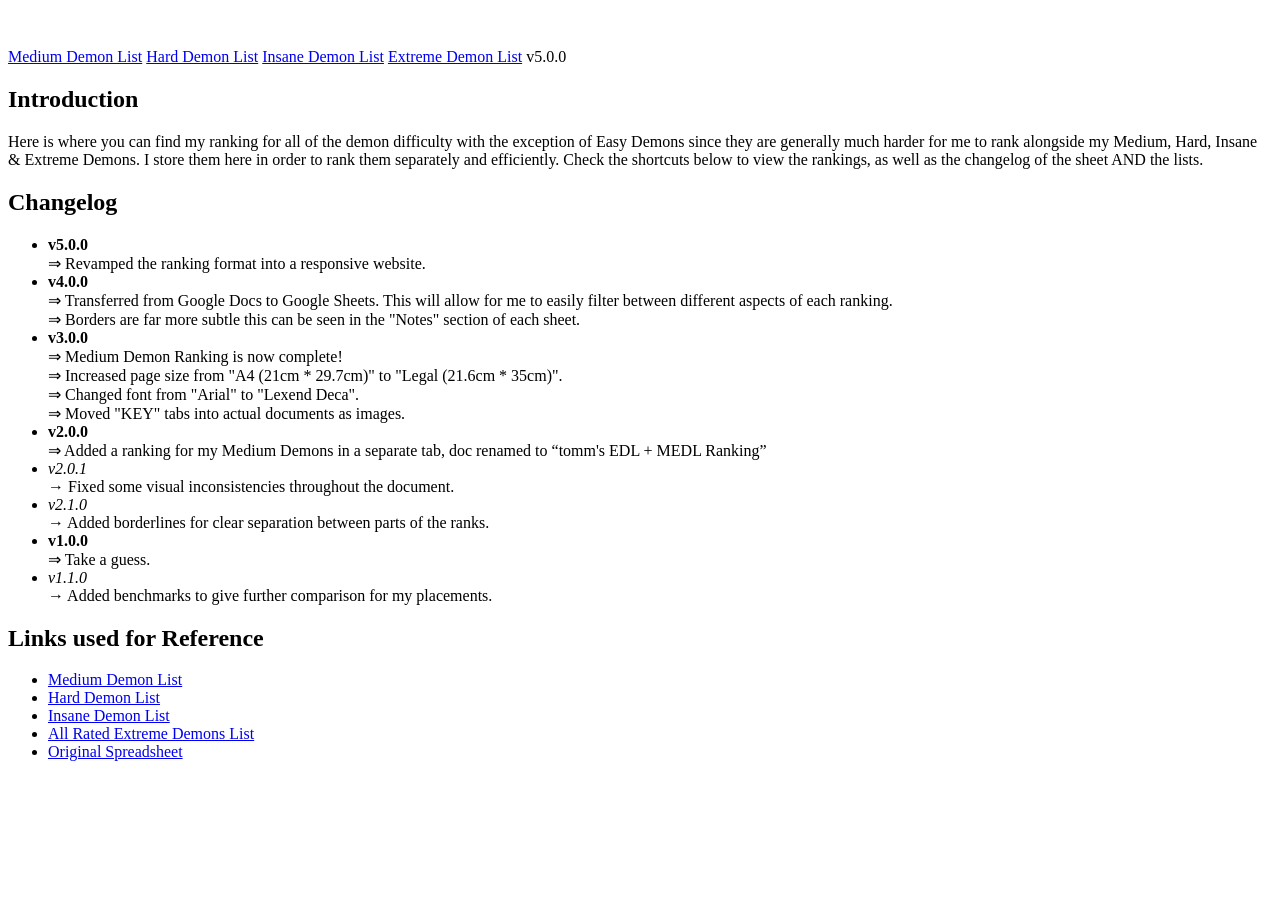
==== index.html @ d3d2cd16 "Add files via upload" ====
<!DOCTYPE html>
<html lang="en">

<head>
  <meta charset="UTF-8">
  <meta name="viewport" content="width=device-width, initial-scale=1.0">
  <title>Chahnkeh's Rankings</title>
  <link rel="icon" type="image/x-icon" href="media/favicon.ico">
  <link rel="stylesheet" href="css/styles.css">
  <link rel="preconnect" href="https://fonts.googleapis.com">
  <link href="https://fonts.googleapis.com/css2?family=Roboto:wght@400;700&display=swap" rel="stylesheet">
</head>

<body data-page="home">
  <nav class="nav-home" aria-label="Main Navigation">
    <a href="index.html" class="logo-link" aria-label="Go to homepage" aria-current="page">
      <svg class="nav-logo" width="36" height="36" viewBox="0 0 16 16" fill="none" xmlns="http://www.w3.org/2000/svg"
        aria-hidden="true" focusable="false">
        <path d="M1 6V15H6V11C6 9.89543 6.89543 9 8 9C9.10457 9 10 9.89543 10 11V15H15V6L8 0L1 6Z" fill="#FFFFFF" />
      </svg>
    </a>
    <div class="nav-links">
      <a href="pages/mdl.html">Medium Demon List</a>
      <a href="pages/hdl.html">Hard Demon List</a>
      <a href="pages/idl.html">Insane Demon List</a>
      <a href="pages/aredl.html">Extreme Demon List</a>
      <span class="version">v5.0.0</span>
    </div>
  </nav>

  <!-- Introduction -->
  <main class="container">
    <section class="card intro" aria-labelledby="intro-title">
      <h1 id="intro-title">Introduction</h1>
      <p>
        Here is where you can find my ranking for all of the demon difficulty with the exception of Easy Demons since they are generally much harder for
        me to rank alongside my Medium, Hard, Insane & Extreme Demons. I store them here in order to rank them separately and
        efficiently. Check the shortcuts below to view the rankings, as well as the changelog of the sheet AND the
        lists.
      </p>
    </section>

    <!-- Changelog -->
    <section class="card changelog" aria-labelledby="changelog-title">
      <h2 id="changelog-title">Changelog</h2>
      <ul class="changelog-list">
        <li><strong>v5.0.0</strong>
          <br> &#8658; Revamped the ranking format into a responsive website.
        </li>
        <li><strong>v4.0.0</strong>
          <br> &#8658; Transferred from Google Docs to Google Sheets. This will allow for me to easily
          filter between different aspects of each ranking.
          <br> &#8658; Borders are far more subtle this can be seen in the "Notes" section of each sheet.
        </li>
        <li><strong>v3.0.0</strong>
          <br> &#8658; Medium Demon Ranking is now complete!
          <br> &#8658; Increased page size from "A4 (21cm * 29.7cm)" to "Legal (21.6cm * 35cm)".
          <br> &#8658; Changed font from "Arial" to "Lexend Deca".
          <br> &#8658; Moved "KEY" tabs into actual documents as images.
        </li>
        <li><strong>v2.0.0</strong>
          <br> &#8658; Added a ranking for my Medium Demons in a separate tab, doc renamed to
          “tomm's EDL + MEDL Ranking”
        </li>
        <li><em>v2.0.1</em>
          <br> &#8594; Fixed some visual inconsistencies throughout the document.
        </li>
        <li><em>v2.1.0</em>
          <br> &#8594; Added borderlines for clear separation between parts of the ranks.
        </li>
        <li><strong>v1.0.0</strong>
          <br> &#8658; Take a guess.
        <li><em>v1.1.0</em>
          <br> &#8594; Added benchmarks to give further comparison for my placements.
        </li>
        </li>
      </ul>
    </section>

    <!-- Credits I guess -->
    <section class="card links" aria-labelledby="links-title">
      <h2 id="links-title">Links used for Reference</h2>
      <ul>
        <li>
          <a href="https://mediumdemonslist.pages.dev./#/" target="_blank" rel="noopener noreferrer">Medium Demon
            List</a>
        </li>
        <li>
          <a href="https://hdl.pages.dev/#/" target="_blank" rel="noopener noreferrer">Hard Demon List</a>
        </li>
        <li>
          <a href="https://insanedemonlist.com/" target="_blank" rel="noopener noreferrer">Insane Demon List</a>
        </li>
        <li>
          <a href="https://aredl.net/" target="_blank" rel="noopener noreferrer">All Rated Extreme Demons List</a>
        </li>
        <li>
          <a href="https://docs.google.com/spreadsheets/d/14DnYbEp-IvlApxYsnEAKk9LvPspGD10btbOMnEODT9k/edit?usp=sharing"
            target="_blank" rel="noopener noreferrer">Original Spreadsheet</a>
        </li>
      </ul>
    </section>
  </main>
</body>

</html>

<!-- Thank you for reading the source code I guess.
  If you see this message and have my Discord dm me the word "chopsticks." -->
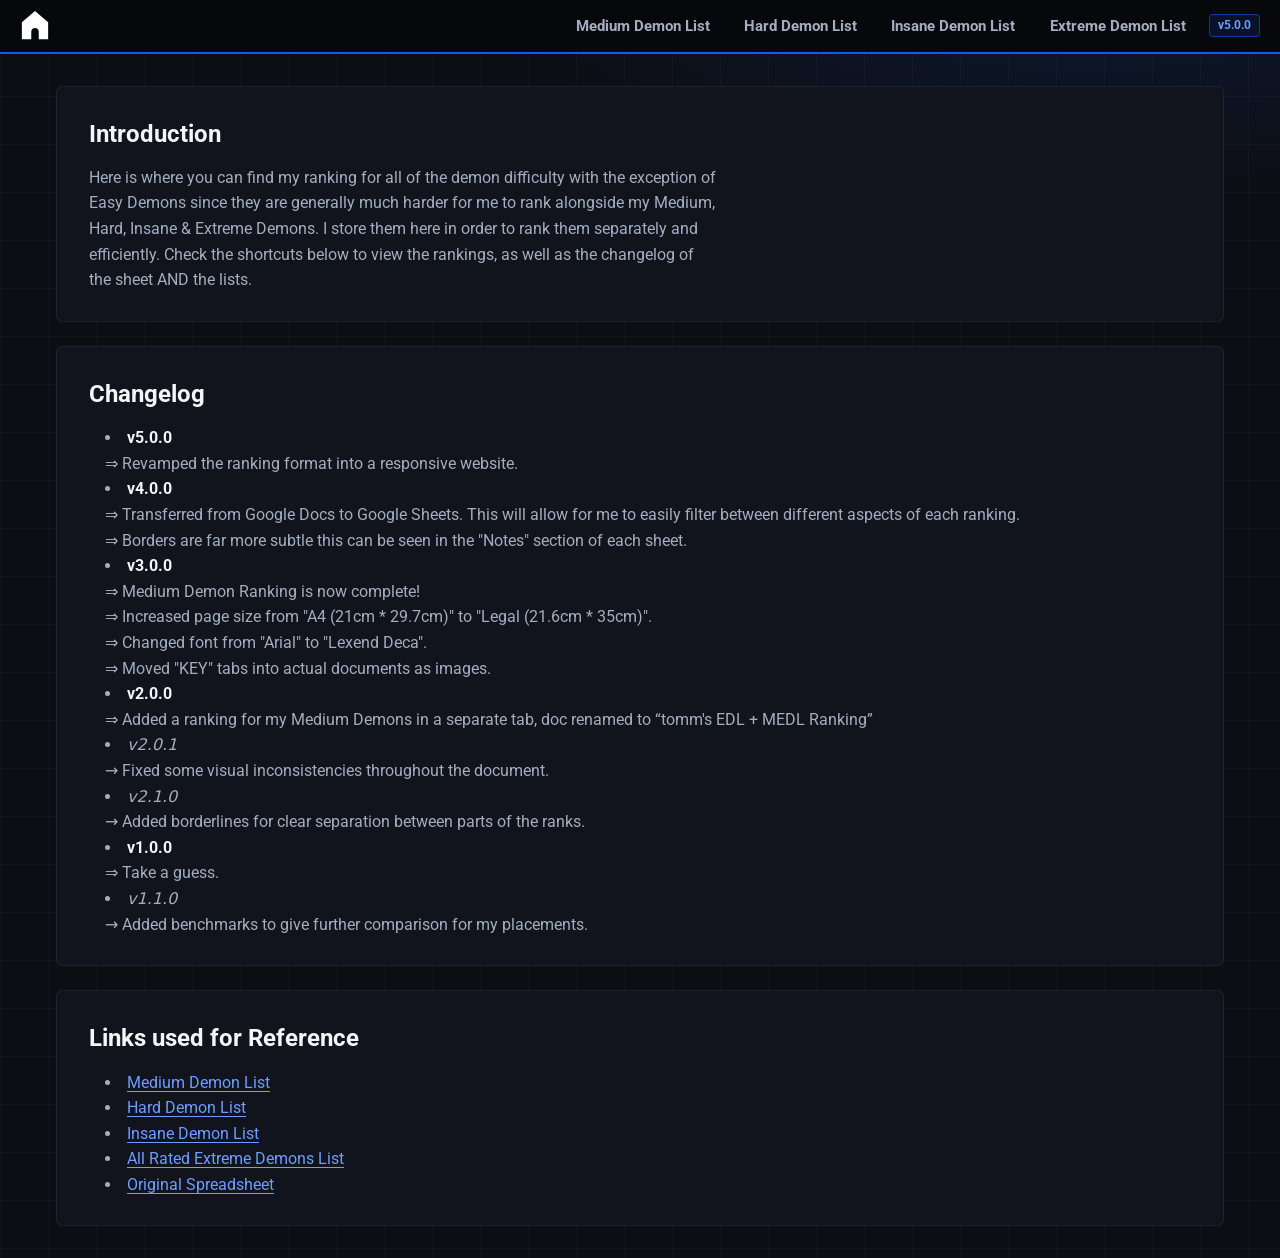
==== commit 5c14128c: "Update index.html" ====
--- a/index.html
+++ b/index.html
@@ -4,7 +4,7 @@
 <head>
   <meta charset="UTF-8">
   <meta name="viewport" content="width=device-width, initial-scale=1.0">
-  <title>Chahnkeh's Rankings</title>
+  <title>lxnarmoon website</title>
   <link rel="icon" type="image/x-icon" href="media/favicon.ico">
   <link rel="stylesheet" href="css/styles.css">
   <link rel="preconnect" href="https://fonts.googleapis.com">
--- a/css/styles.css
+++ b/css/styles.css
@@ -0,0 +1,922 @@
+:root {
+    --bg-deep: #07080c;
+    --bg-panel: #0c0e14;
+    --bg-raised: #11141c;
+    --bg-field: #090b10;
+
+    --line: #1d2230;
+    --line-strong: #2d3549;
+    --control-border: #5f6b86;
+    --text: #f3f5f9;
+    --text-dim: #a4adc0;
+
+    --radius: 6px;
+    --font-body: 'Roboto', system-ui, -apple-system, 'Segoe UI', sans-serif;
+    --font-mono: ui-monospace, 'SF Mono', 'Cascadia Mono', Menlo, Consolas, monospace;
+
+    --sidebar-w: clamp(240px, 22vw, 320px);
+
+    --accent: #125bfb;
+    --accent-text: #6f9dff;
+    --accent-rgb: 18 91 251;
+
+    color-scheme: dark;
+}
+
+body[data-page="home"] {
+    --accent: #125bfb;
+    --accent-text: #6f9dff;
+    --accent-rgb: 18 91 251;
+}
+
+body[data-page="edl"] {
+    --accent: #9944ff;
+    --accent-text: #c08cff;
+    --accent-rgb: 153 68 255;
+}
+
+body[data-page="mdl"] {
+    --accent: #ff00ff;
+    --accent-text: #ff7bff;
+    --accent-rgb: 255 0 255;
+}
+
+* {
+    box-sizing: border-box;
+    margin: 0;
+    padding: 0;
+}
+
+body {
+    min-height: 100vh;
+    display: flex;
+    flex-direction: column;
+    font-family: var(--font-body);
+    line-height: 1.6;
+    color: var(--text);
+    background-color: var(--bg-panel);
+    background-image:
+        radial-gradient(60rem 28rem at 85% -8%, rgb(var(--accent-rgb) / 0.16), transparent 70%),
+        linear-gradient(rgb(255 255 255 / 0.025) 1px, transparent 1px),
+        linear-gradient(90deg, rgb(255 255 255 / 0.025) 1px, transparent 1px);
+    background-size: auto, 48px 48px, 48px 48px;
+    background-repeat: no-repeat, repeat, repeat;
+}
+
+button,
+select,
+input {
+    font: inherit;
+    color: inherit;
+}
+
+:focus-visible {
+    outline: 2px solid var(--accent-text);
+    outline-offset: 2px;
+}
+
+nav {
+    flex: none;
+    display: flex;
+    flex-wrap: wrap;
+    justify-content: space-between;
+    align-items: center;
+    gap: 0.5rem 1rem;
+    padding: 0.5rem 1.25rem;
+    background-color: var(--bg-deep);
+    border-bottom: 2px solid var(--accent);
+}
+
+.nav-logo {
+    display: block;
+    width: 30px;
+    height: 30px;
+    transition: transform 0.25s ease-in-out;
+}
+
+.nav-logo:hover {
+    transform: scale(1.15);
+    color: #ffffffc4;
+}
+
+.logo-link {
+    display: inline-block;
+    border-radius: var(--radius);
+    color: var(--text);
+    transition: color 0.2s;
+}
+
+.logo-link:hover,
+.logo-link:focus-visible {
+    color: var(--accent-text);
+}
+
+.nav-links {
+    display: flex;
+    flex-wrap: wrap;
+    align-items: center;
+    gap: 0.25rem 0.75rem;
+}
+
+.nav-links a {
+    padding: 0.35rem 0.7rem;
+    border-radius: var(--radius);
+    color: var(--text-dim);
+    font-weight: 700;
+    font-size: 0.95rem;
+    text-decoration: none;
+    transition: background-color 0.2s, color 0.2s;
+}
+
+.nav-links a:hover {
+    color: var(--text);
+    background-color: rgb(255 255 255 / 0.07);
+}
+
+.nav-links a[aria-current="page"] {
+    color: var(--text);
+    background-color: rgb(var(--accent-rgb) / 0.2);
+}
+
+.version {
+    padding: 0.05rem 0.5rem;
+    border: 1px solid rgb(var(--accent-rgb) / 0.55);
+    border-radius: 4px;
+    background-color: rgb(var(--accent-rgb) / 0.12);
+    color: var(--accent-text);
+    font-size: 0.75rem;
+    font-weight: 700;
+}
+
+.container {
+    width: 100%;
+    max-width: 1200px;
+    margin: 2rem auto;
+    padding: 0 1rem;
+    display: flex;
+    flex-direction: column;
+    gap: 1.5rem;
+}
+
+.card {
+    padding: 1.75rem 2rem;
+    background-color: var(--bg-raised);
+    border: 1px solid var(--line);
+    border-radius: var(--radius);
+}
+
+.card h1,
+.card h2 {
+    margin-bottom: 0.75rem;
+    color: var(--text);
+}
+
+.card p {
+    max-width: 70ch;
+    color: var(--text-dim);
+}
+
+.changelog ul,
+.links ul {
+    margin-left: 1rem;
+    list-style-position: inside;
+    color: var(--text-dim);
+}
+
+.changelog strong {
+    color: var(--text);
+}
+
+.links a {
+    color: var(--accent-text);
+    text-decoration: underline;
+    text-underline-offset: 3px;
+}
+
+.links a:hover {
+    text-decoration-thickness: 2px;
+}
+
+.layout-grid {
+    flex: 1;
+    width: 100%;
+    max-width: none;
+    margin: 0;
+    padding: 0;
+    display: grid;
+    grid-template-columns: minmax(0, 1fr);
+    gap: 0;
+}
+
+.list-section {
+    min-width: 0;
+    display: flex;
+    flex-direction: column;
+    background-color: var(--bg-deep);
+    border-bottom: 1px solid var(--line);
+}
+
+.preview-section {
+    position: relative;
+    min-width: 0;
+    padding: 1rem;
+}
+
+@media (min-width: 768px) {
+
+    body[data-page="edl"],
+    body[data-page="mdl"] {
+        height: 100vh;
+        height: 100dvh;
+        min-height: 30rem;
+    }
+
+    .layout-grid {
+        min-height: 0;
+        grid-template-columns: var(--sidebar-w) minmax(0, 1fr);
+        grid-template-rows: minmax(0, 1fr);
+    }
+
+    .list-section {
+        min-height: 0;
+        border-bottom: 0;
+        border-right: 1px solid var(--line);
+    }
+
+    .preview-section {
+        min-height: 0;
+        overflow-y: auto;
+        padding: clamp(1rem, 4vw, 2.5rem);
+    }
+}
+
+.list-section h1 {
+    padding: 1rem 1rem 0.5rem;
+    font-size: 0.8rem;
+    font-weight: 700;
+    letter-spacing: 0.08em;
+    text-transform: uppercase;
+    color: var(--text);
+}
+
+.search-controls,
+.filter-controls {
+    display: flex;
+    flex-direction: column;
+    gap: 0.35rem;
+    padding: 0.25rem 1rem 0.9rem;
+}
+
+.search-controls label,
+.filter-controls label {
+    font-size: 0.8rem;
+    color: var(--text-dim);
+}
+
+.search-controls+.filter-controls {
+    padding-top: 0;
+}
+
+.search-controls input[type="search"] {
+    width: 100%;
+    min-height: 40px;
+    padding: 0.5rem 0.75rem;
+    background-color: var(--bg-field);
+    border: 1px solid var(--control-border);
+    border-radius: var(--radius);
+}
+
+.search-controls input[type="search"]:hover {
+    border-color: rgb(var(--accent-rgb) / 0.7);
+}
+
+.filter-controls select {
+    width: 100%;
+    min-height: 40px;
+    padding: 0.5rem 2.25rem 0.5rem 0.75rem;
+    background-color: var(--bg-field);
+    border: 1px solid var(--control-border);
+    border-radius: var(--radius);
+    cursor: pointer;
+    appearance: none;
+    background-image: url("data:image/svg+xml,%3Csvg xmlns='http://www.w3.org/2000/svg' width='12' height='8' viewBox='0 0 12 8'%3E%3Cpath d='M1 1.5l5 5 5-5' fill='none' stroke='%23a4adc0' stroke-width='1.8' stroke-linecap='round' stroke-linejoin='round'/%3E%3C/svg%3E");
+    background-repeat: no-repeat;
+    background-position: right 0.85rem center;
+}
+
+.filter-controls select:hover {
+    border-color: rgb(var(--accent-rgb) / 0.7);
+}
+
+.results-status {
+    min-height: 1.5rem;
+    padding: 0 1rem 0.5rem;
+    font-size: 0.8rem;
+    color: var(--text-dim);
+}
+
+.list-empty {
+    padding: 1rem;
+    font-size: 0.9rem;
+    color: var(--text-dim);
+}
+
+.ranking-list {
+    position: relative;
+    list-style: none;
+    max-height: min(50vh, 26rem);
+    overflow-y: auto;
+    border-top: 1px solid var(--line);
+    scrollbar-width: thin;
+    scrollbar-color: var(--line-strong) transparent;
+}
+
+@media (min-width: 768px) {
+    .ranking-list {
+        flex: 1;
+        min-height: 0;
+        max-height: none;
+    }
+}
+
+.ranking-item {
+    width: 100%;
+    min-height: 48px;
+    display: flex;
+    align-items: center;
+    gap: 0.75rem;
+    padding: 0.6rem 1rem;
+    background-color: transparent;
+    border: 0;
+    border-bottom: 1px solid var(--line);
+    border-left: 3px solid transparent;
+    text-align: left;
+    cursor: pointer;
+    transition: background-color 0.15s;
+}
+
+.ranking-item:hover {
+    background-color: rgb(255 255 255 / 0.05);
+}
+
+.ranking-item[aria-current="true"] {
+    background-color: rgb(var(--accent-rgb) / 0.18);
+    border-left-color: var(--accent);
+}
+
+.ranking-item:focus-visible {
+    outline-offset: -3px;
+}
+
+.rank-badge {
+    flex: none;
+    min-width: 3.5rem;
+    font-size: 0.95rem;
+    font-weight: 700;
+    font-variant-numeric: tabular-nums;
+    color: var(--accent-text);
+}
+
+.level-name {
+    font-size: 0.95rem;
+    font-weight: 700;
+    overflow-wrap: anywhere;
+}
+
+.preview-card {
+    max-width: 54rem;
+    margin-inline: auto;
+    background-color: rgb(13 15 21 / 0.92);
+    border: 1px solid var(--line);
+    border-radius: var(--radius);
+    overflow: hidden;
+}
+
+.preview-header {
+    padding: 1.25rem 1.5rem;
+    border-bottom: 1px solid rgb(var(--accent-rgb) / 0.5);
+}
+
+.preview-title {
+    font-size: clamp(1.5rem, 3vw, 2rem);
+    font-weight: 700;
+    line-height: 1.15;
+    overflow-wrap: anywhere;
+}
+
+.preview-rank {
+    margin-right: 0.5rem;
+    color: var(--accent-text);
+}
+
+.preview-meta {
+    margin-top: 0.35rem;
+    color: var(--text-dim);
+}
+
+.preview-body {
+    min-height: clamp(10rem, 32vh, 20rem);
+    padding: 1.5rem;
+}
+
+.preview-label {
+    margin-bottom: 0.5rem;
+    font-size: 0.8rem;
+    font-weight: 700;
+    letter-spacing: 0.08em;
+    text-transform: uppercase;
+    color: var(--text-dim);
+}
+
+.preview-body p {
+    max-width: 65ch;
+    line-height: 1.7;
+}
+
+.preview-stats {
+    display: grid;
+    grid-template-columns: repeat(2, minmax(0, 1fr));
+    border-top: 1px solid var(--line);
+}
+
+.stat {
+    padding: 1rem 0.75rem;
+    text-align: center;
+}
+
+.stat+.stat {
+    border-left: 1px solid var(--line);
+}
+
+.stat dt {
+    font-size: 0.75rem;
+    font-weight: 700;
+    letter-spacing: 0.1em;
+    text-transform: uppercase;
+    color: var(--text-dim);
+}
+
+.stat dd {
+    font-family: var(--font-mono);
+    font-size: clamp(1.4rem, 3vw, 2rem);
+    font-weight: 700;
+    line-height: 1.3;
+    overflow-wrap: anywhere;
+}
+
+.stat-accent {
+    color: var(--accent-text);
+}
+
+.preview-reliable {
+    padding: 1.25rem 1.5rem 1.5rem;
+    border-top: 1px solid var(--line);
+}
+
+.preview-reliable p {
+    line-height: 1.7;
+    white-space: pre-line;
+    overflow-wrap: anywhere;
+}
+
+@media (max-width: 479px) {
+    .preview-stats {
+        grid-template-columns: minmax(0, 1fr);
+    }
+
+    .stat+.stat {
+        border-left: 0;
+        border-top: 1px solid var(--line);
+    }
+}
+
+.preview-empty {
+    max-width: 54rem;
+    margin: 2rem auto;
+    padding: 2rem 1.5rem;
+    text-align: center;
+    color: var(--text-dim);No
+    border: 1px dashed var(--line-strong);
+    border-radius: var(--radius);
+}
+
+.sr-only {
+    position: absolute;
+    width: 1px;
+    height: 1px;
+    margin: -1px;
+    padding: 0;
+    overflow: hidden;
+    clip-path: inset(50%);
+    white-space: nowrap;
+    border: 0;
+}
+
+@media (forced-colors: active) {
+    .ranking-item[aria-current="true"] {
+        border-left-color: Highlight;
+    }
+}
+
+@media (prefers-reduced-motion: reduce) {
+
+    *,
+    *::before,
+    *::after {
+        transition: none !important;
+        scroll-behavior: auto !important;
+    }
+}
+
+/* ==========================================================
+   Additions: video, overall score, reliability, stats grid
+   Paste at the very end of styles.css
+   ========================================================== */
+
+/* ---------- Video ---------- */
+
+.preview-video {
+    background-color: #000;
+    border-bottom: 1px solid var(--line);
+}
+
+.video-frame {
+    position: relative;
+    width: 100%;
+    aspect-ratio: 16 / 9;
+}
+
+.video-frame iframe {
+    position: absolute;
+    inset: 0;
+    width: 100%;
+    height: 100%;
+    border: 0;
+}
+
+/* ---------- Overall score ---------- */
+
+.preview-score {
+    display: grid;
+    grid-template-columns: auto minmax(0, 1fr);
+    align-items: center;
+    gap: 1rem 2rem;
+    padding: 1.25rem 1.5rem;
+    border-top: 1px solid var(--line);
+}
+
+.score-overall {
+    display: flex;
+    align-items: center;
+    gap: 1rem;
+}
+
+.score-grade {
+    display: grid;
+    place-items: center;
+    min-width: 3.75rem;
+    height: 3.75rem;
+    padding: 0 0.6rem;
+    background-color: rgb(var(--accent-rgb) / 0.14);
+    border: 2px solid var(--accent);
+    border-radius: var(--radius);
+    color: var(--accent-text);
+    font-family: var(--font-mono);
+    font-size: 1.7rem;
+    font-weight: 700;
+    line-height: 1;
+}
+
+.score-overall .preview-label {
+    margin-bottom: 0.1rem;
+}
+
+.score-number {
+    font-family: var(--font-mono);
+    font-size: clamp(1.6rem, 3vw, 2.2rem);
+    font-weight: 700;
+    line-height: 1.1;
+    color: var(--text);
+}
+
+.score-max {
+    margin-left: 0.15rem;
+    font-size: 0.9rem;
+    font-weight: 400;
+    color: var(--text-dim);
+}
+
+.score-breakdown {
+    display: grid;
+    grid-template-columns: repeat(3, minmax(0, 1fr));
+    gap: 0.5rem;
+}
+
+.score-part {
+    padding: 0.5rem 0.75rem;
+    background-color: var(--bg-field);
+    border: 1px solid var(--line);
+    border-radius: var(--radius);
+}
+
+.score-part dt {
+    font-size: 0.8rem;
+    font-weight: 700;
+    color: var(--text-dim);
+}
+
+.score-weight {
+    margin-left: 0.2rem;
+    font-weight: 400;
+}
+
+.score-part dd {
+    font-family: var(--font-mono);
+    font-size: 1.25rem;
+    font-weight: 700;
+}
+
+@media (max-width: 639px) {
+    .preview-score {
+        grid-template-columns: minmax(0, 1fr);
+    }
+}
+
+@media (max-width: 479px) {
+    .score-breakdown {
+        grid-template-columns: minmax(0, 1fr);
+    }
+}
+
+/* ---------- Stats grid (handles 2 or 4 stats) ---------- */
+
+.preview-stats {
+    grid-template-columns: repeat(2, minmax(0, 1fr));
+    gap: 1px;
+    background-color: var(--line);
+}
+
+.stat,
+.stat+.stat {
+    background-color: var(--bg-panel);
+    border: 0;
+}
+
+/* an odd stat out fills the whole last row */
+.stat:last-child:nth-child(odd) {
+    grid-column: 1 / -1;
+}
+
+@media (max-width: 479px) {
+    .preview-stats {
+        grid-template-columns: minmax(0, 1fr);
+    }
+}
+
+/* ---------- Reliability indicator ---------- */
+
+.reliability-indicator {
+    display: flex;
+    align-items: center;
+    gap: 0.6rem;
+    margin-bottom: 0.5rem;
+    font-weight: 700;
+}
+
+.reliability-dot {
+    flex: none;
+    width: 1rem;
+    height: 1rem;
+    background-color: var(--dot);
+    border: 2px solid transparent;
+    border-radius: 50%;
+    box-shadow: 0 0 0.6rem -0.1rem var(--dot);
+}
+
+.reliability-dot[data-level="4"] {
+    --dot: #3ddc84;
+}
+
+.reliability-dot[data-level="3"] {
+    --dot: #facc15;
+}
+
+.reliability-dot[data-level="2"] {
+    --dot: #fb923c;
+}
+
+.reliability-dot[data-level="1"] {
+    --dot: #ef4444;
+}
+
+/* black disappears on a dark page, so it gets a light outline */
+.reliability-dot[data-level="0"] {
+    --dot: #000;
+    border-color: #8b95ad;
+    box-shadow: none;
+}
+
+/* ==========================================================
+   Additions: video, overall score, reliability, stats grid
+   Paste at the very end of styles.css
+   ========================================================== */
+
+/* ---------- Video ---------- */
+
+.preview-video {
+    background-color: #000;
+    border-bottom: 1px solid var(--line);
+}
+
+.video-frame {
+    position: relative;
+    width: 100%;
+    aspect-ratio: 16 / 9;
+}
+
+.video-frame iframe {
+    position: absolute;
+    inset: 0;
+    width: 100%;
+    height: 100%;
+    border: 0;
+}
+
+/* ---------- Overall score ---------- */
+
+.preview-score {
+    display: grid;
+    grid-template-columns: auto minmax(0, 1fr);
+    align-items: center;
+    gap: 1rem 2rem;
+    padding: 1.25rem 1.5rem;
+    border-top: 1px solid var(--line);
+}
+
+.score-overall {
+    display: flex;
+    align-items: center;
+    gap: 1rem;
+}
+
+.score-grade {
+    display: grid;
+    place-items: center;
+    min-width: 3.75rem;
+    height: 3.75rem;
+    padding: 0 0.6rem;
+    background-color: rgb(var(--accent-rgb) / 0.14);
+    border: 2px solid var(--accent);
+    border-radius: var(--radius);
+    color: var(--accent-text);
+    font-family: var(--font-mono);
+    font-size: 1.7rem;
+    font-weight: 700;
+    line-height: 1;
+}
+
+.score-overall .preview-label {
+    margin-bottom: 0.1rem;
+}
+
+.score-number {
+    font-family: var(--font-mono);
+    font-size: clamp(1.6rem, 3vw, 2.2rem);
+    font-weight: 700;
+    line-height: 1.1;
+    color: var(--text);
+}
+
+.score-max {
+    margin-left: 0.15rem;
+    font-size: 0.9rem;
+    font-weight: 400;
+    color: var(--text-dim);
+}
+
+.score-breakdown {
+    display: grid;
+    grid-template-columns: repeat(3, minmax(0, 1fr));
+    gap: 0.5rem;
+}
+
+.score-part {
+    padding: 0.5rem 0.75rem;
+    background-color: var(--bg-field);
+    border: 1px solid var(--line);
+    border-radius: var(--radius);
+}
+
+.score-part dt {
+    font-size: 0.8rem;
+    font-weight: 700;
+    color: var(--text-dim);
+}
+
+.score-weight {
+    margin-left: 0.2rem;
+    font-weight: 400;
+}
+
+.score-part dd {
+    font-family: var(--font-mono);
+    font-size: 1.25rem;
+    font-weight: 700;
+}
+
+@media (max-width: 639px) {
+    .preview-score {
+        grid-template-columns: minmax(0, 1fr);
+    }
+}
+
+@media (max-width: 479px) {
+    .score-breakdown {
+        grid-template-columns: minmax(0, 1fr);
+    }
+}
+
+/* ---------- Stats grid (handles 2 or 4 stats) ---------- */
+
+.preview-stats {
+    grid-template-columns: repeat(2, minmax(0, 1fr));
+    gap: 1px;
+    background-color: var(--line);
+}
+
+.stat,
+.stat+.stat {
+    background-color: var(--bg-panel);
+    border: 0;
+}
+
+/* an odd stat out fills the whole last row */
+.stat:last-child:nth-child(odd) {
+    grid-column: 1 / -1;
+}
+
+@media (max-width: 479px) {
+    .preview-stats {
+        grid-template-columns: minmax(0, 1fr);
+    }
+}
+
+/* ---------- Reliability indicator ---------- */
+
+.reliability-indicator {
+    display: flex;
+    align-items: center;
+    gap: 0.6rem;
+    margin-bottom: 0.5rem;
+    font-weight: 700;
+}
+
+.reliability-dot {
+    flex: none;
+    width: 1rem;
+    height: 1rem;
+    background-color: var(--dot);
+    border: 2px solid transparent;
+    border-radius: 50%;
+    box-shadow: 0 0 0.6rem -0.1rem var(--dot);
+}
+
+.reliability-dot[data-level="4"] {
+    --dot: #3ddc84;
+}
+
+.reliability-dot[data-level="3"] {
+    --dot: #facc15;
+}
+
+.reliability-dot[data-level="2"] {
+    --dot: #fb923c;
+}
+
+.reliability-dot[data-level="1"] {
+    --dot: #ef4444;
+}
+
+/* black disappears on a dark page, so it gets a light outline */
+.reliability-dot[data-level="0"] {
+    --dot: #000;
+    border-color: #8b95ad;
+    box-shadow: none;
+}
+
+/* ---------- Comments (compact, sits under the header) ---------- */
+
+.preview-comments {
+    padding: 0.85rem 1.5rem 1rem;
+    border-bottom: 1px solid var(--line);
+}
+
+.preview-comments .preview-label {
+    margin-bottom: 0.25rem;
+}
+
+.preview-comments p {
+    max-width: 65ch;
+    line-height: 1.6;
+    overflow-wrap: anywhere;
+}
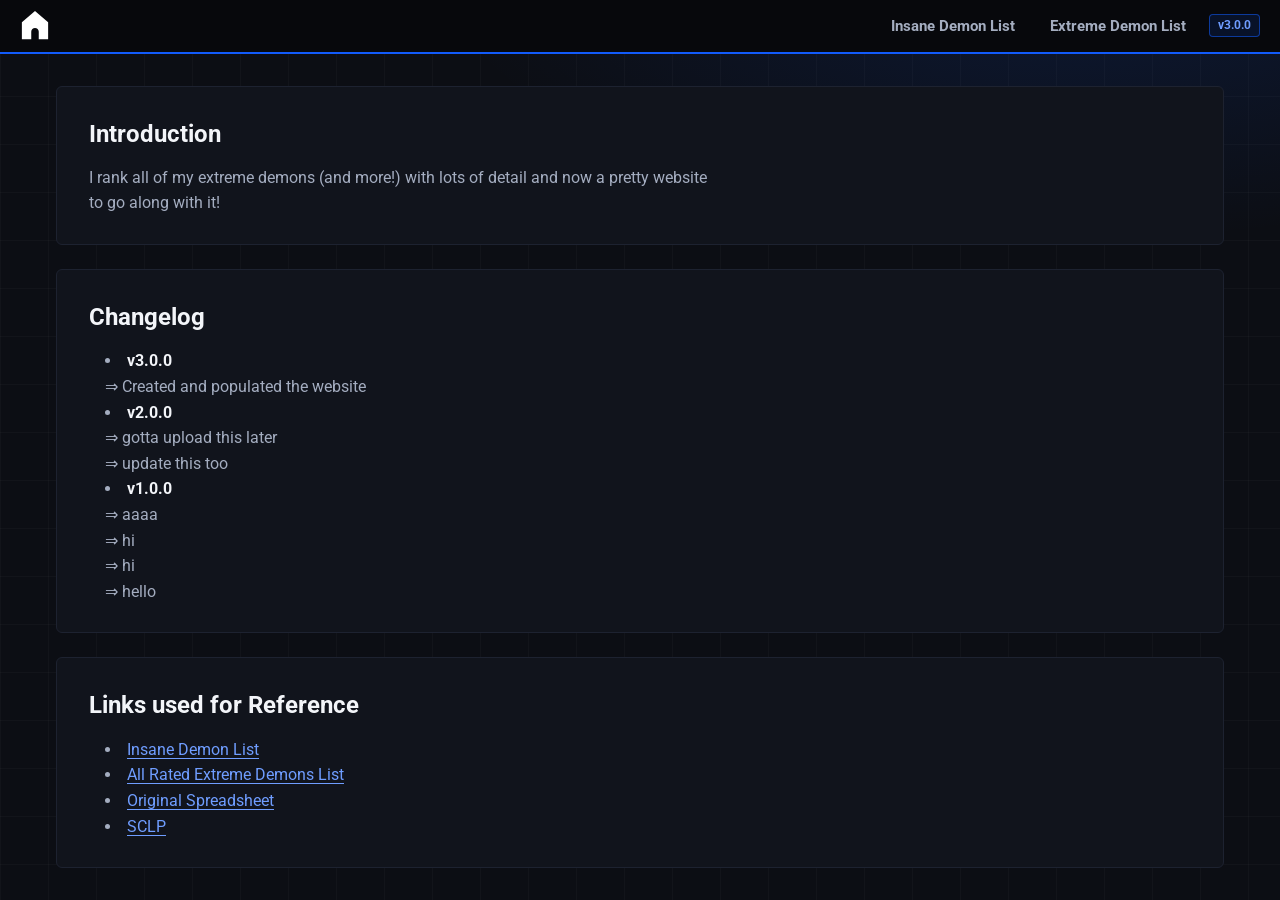
==== commit 144f6089: "Update index.html updated the shit to my shit yo" ====
--- a/index.html
+++ b/index.html
@@ -20,11 +20,9 @@
       </svg>
     </a>
     <div class="nav-links">
-      <a href="pages/mdl.html">Medium Demon List</a>
-      <a href="pages/hdl.html">Hard Demon List</a>
       <a href="pages/idl.html">Insane Demon List</a>
-      <a href="pages/aredl.html">Extreme Demon List</a>
-      <span class="version">v5.0.0</span>
+      <a href="pages/edl.html">Extreme Demon List</a>
+      <span class="version">v3.0.0</span>
     </div>
   </nav>
 
@@ -33,10 +31,7 @@
     <section class="card intro" aria-labelledby="intro-title">
       <h1 id="intro-title">Introduction</h1>
       <p>
-        Here is where you can find my ranking for all of the demon difficulty with the exception of Easy Demons since they are generally much harder for
-        me to rank alongside my Medium, Hard, Insane & Extreme Demons. I store them here in order to rank them separately and
-        efficiently. Check the shortcuts below to view the rankings, as well as the changelog of the sheet AND the
-        lists.
+        I rank all of my extreme demons (and more!) with lots of detail and now a pretty website to go along with it!
       </p>
     </section>
 
@@ -44,35 +39,18 @@
     <section class="card changelog" aria-labelledby="changelog-title">
       <h2 id="changelog-title">Changelog</h2>
       <ul class="changelog-list">
-        <li><strong>v5.0.0</strong>
-          <br> &#8658; Revamped the ranking format into a responsive website.
-        </li>
-        <li><strong>v4.0.0</strong>
-          <br> &#8658; Transferred from Google Docs to Google Sheets. This will allow for me to easily
-          filter between different aspects of each ranking.
-          <br> &#8658; Borders are far more subtle this can be seen in the "Notes" section of each sheet.
-        </li>
         <li><strong>v3.0.0</strong>
-          <br> &#8658; Medium Demon Ranking is now complete!
-          <br> &#8658; Increased page size from "A4 (21cm * 29.7cm)" to "Legal (21.6cm * 35cm)".
-          <br> &#8658; Changed font from "Arial" to "Lexend Deca".
-          <br> &#8658; Moved "KEY" tabs into actual documents as images.
+          <br> &#8658; Created and populated the website
         </li>
         <li><strong>v2.0.0</strong>
-          <br> &#8658; Added a ranking for my Medium Demons in a separate tab, doc renamed to
-          “tomm's EDL + MEDL Ranking”
-        </li>
-        <li><em>v2.0.1</em>
-          <br> &#8594; Fixed some visual inconsistencies throughout the document.
-        </li>
-        <li><em>v2.1.0</em>
-          <br> &#8594; Added borderlines for clear separation between parts of the ranks.
+          <br> &#8658; gotta upload this later
+          <br> &#8658; update this too
         </li>
         <li><strong>v1.0.0</strong>
-          <br> &#8658; Take a guess.
-        <li><em>v1.1.0</em>
-          <br> &#8594; Added benchmarks to give further comparison for my placements.
-        </li>
+          <br> &#8658; aaaa
+          <br> &#8658; hi
+          <br> &#8658; hi
+          <br> &#8658; hello
         </li>
       </ul>
     </section>
@@ -82,21 +60,18 @@
       <h2 id="links-title">Links used for Reference</h2>
       <ul>
         <li>
-          <a href="https://mediumdemonslist.pages.dev./#/" target="_blank" rel="noopener noreferrer">Medium Demon
-            List</a>
-        </li>
-        <li>
-          <a href="https://hdl.pages.dev/#/" target="_blank" rel="noopener noreferrer">Hard Demon List</a>
-        </li>
-        <li>
           <a href="https://insanedemonlist.com/" target="_blank" rel="noopener noreferrer">Insane Demon List</a>
         </li>
         <li>
           <a href="https://aredl.net/" target="_blank" rel="noopener noreferrer">All Rated Extreme Demons List</a>
         </li>
         <li>
-          <a href="https://docs.google.com/spreadsheets/d/14DnYbEp-IvlApxYsnEAKk9LvPspGD10btbOMnEODT9k/edit?usp=sharing"
+          <a href="https://docs.google.com/spreadsheets/d/1A6FF5jxsWfk797fWy2L9ZEdDVQexvNcuungSELPgSRI/edit?usp=sharing"
             target="_blank" rel="noopener noreferrer">Original Spreadsheet</a>
+        </li>
+        <li>
+          <a href="https://sclp.pro/?page=home"
+            target="_blank" rel="noopener noreferrer">SCLP</a>
         </li>
       </ul>
     </section>
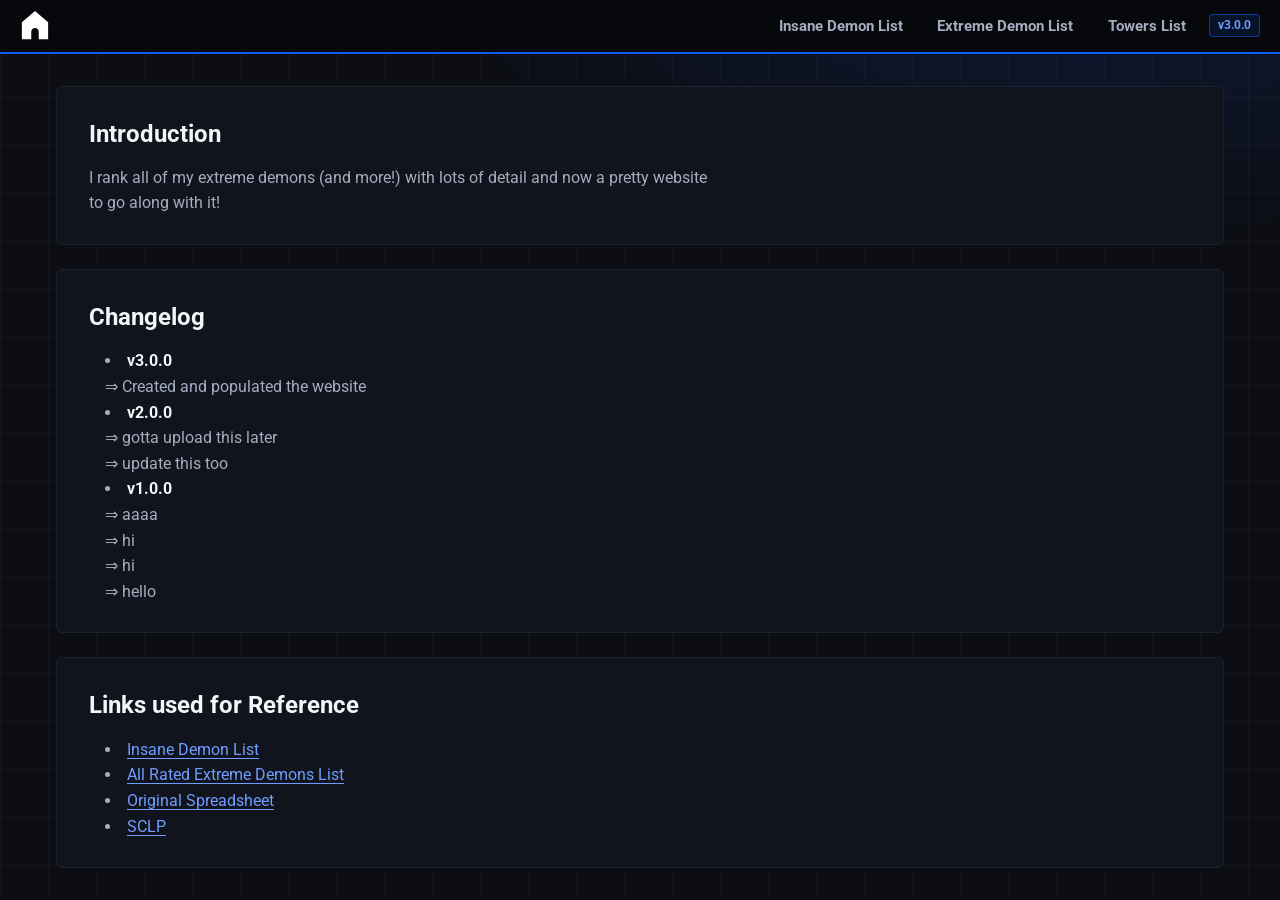
==== commit cab2f3c9: "Update index.html i forgot towers tab" ====
--- a/index.html
+++ b/index.html
@@ -22,6 +22,7 @@
     <div class="nav-links">
       <a href="pages/idl.html">Insane Demon List</a>
       <a href="pages/edl.html">Extreme Demon List</a>
+      <a href="pages/towers.html">Towers List</a>
       <span class="version">v3.0.0</span>
     </div>
   </nav>
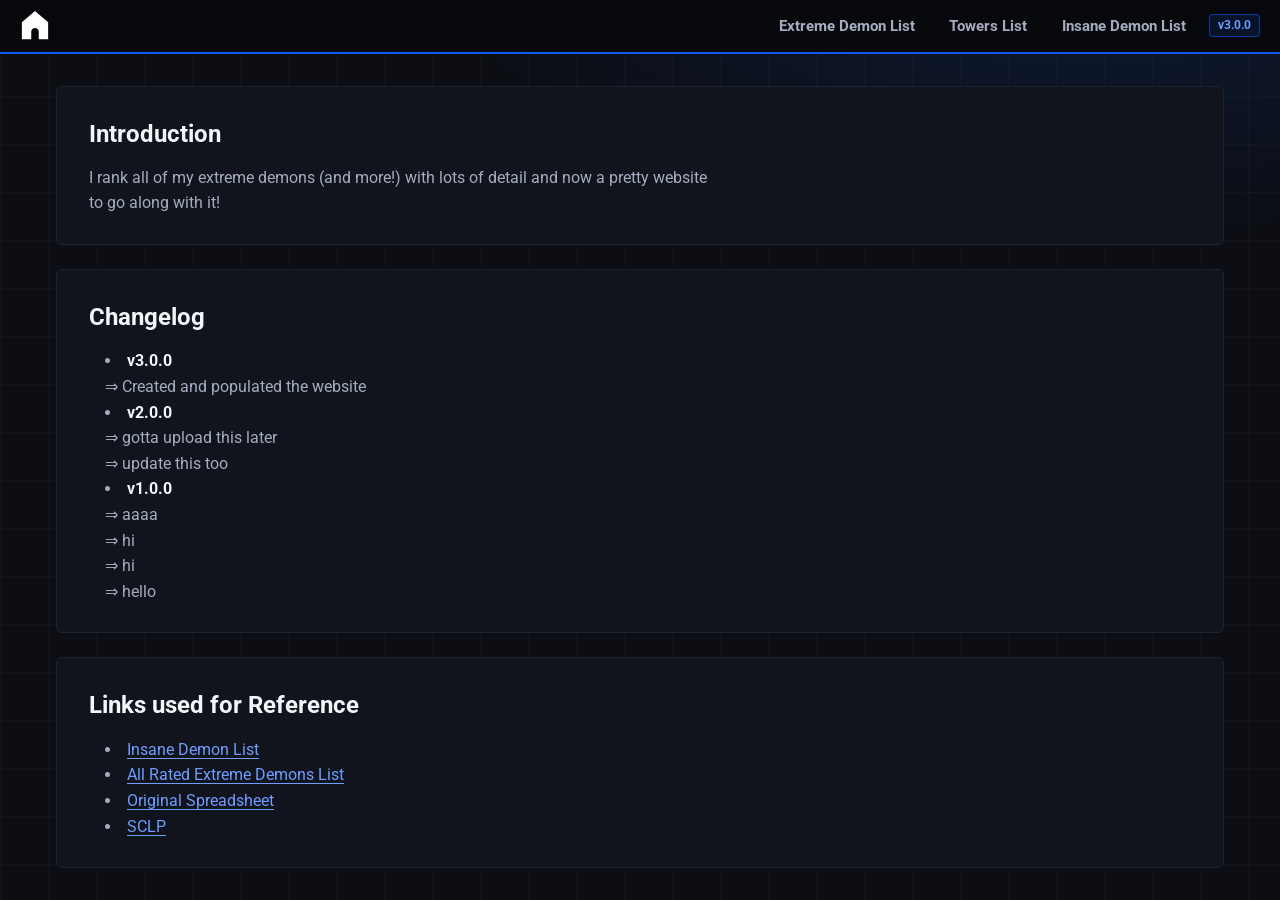
==== commit a62130d8: "Update index.html swapped thingy around" ====
--- a/index.html
+++ b/index.html
@@ -20,9 +20,9 @@
       </svg>
     </a>
     <div class="nav-links">
-      <a href="pages/idl.html">Insane Demon List</a>
       <a href="pages/edl.html">Extreme Demon List</a>
       <a href="pages/towers.html">Towers List</a>
+      <a href="pages/idl.html">Insane Demon List</a>
       <span class="version">v3.0.0</span>
     </div>
   </nav>
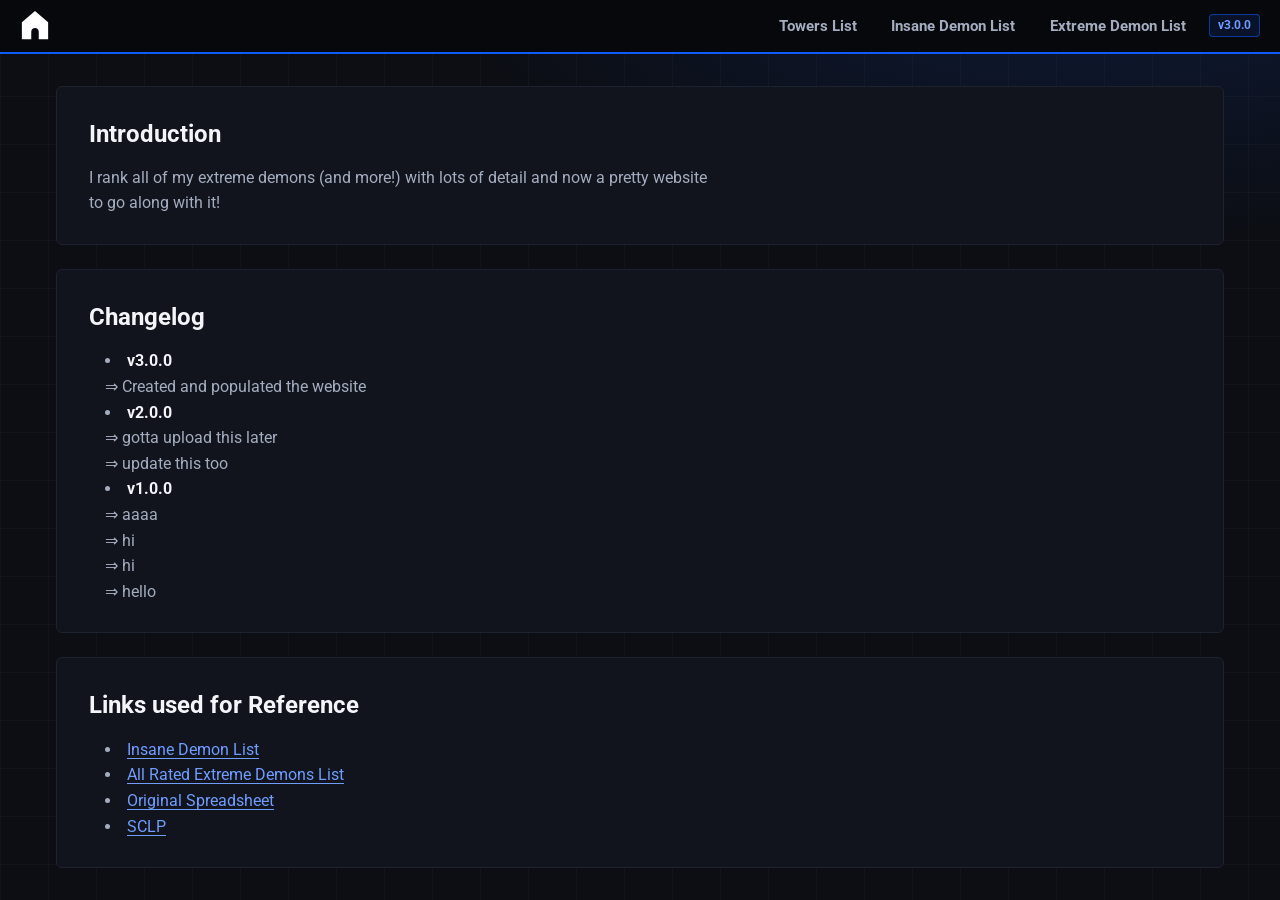
==== commit f8f8c442: "Update index.html" ====
--- a/index.html
+++ b/index.html
@@ -20,9 +20,9 @@
       </svg>
     </a>
     <div class="nav-links">
-      <a href="pages/edl.html">Extreme Demon List</a>
       <a href="pages/towers.html">Towers List</a>
       <a href="pages/idl.html">Insane Demon List</a>
+      <a href="pages/edl.html">Extreme Demon List</a>
       <span class="version">v3.0.0</span>
     </div>
   </nav>
